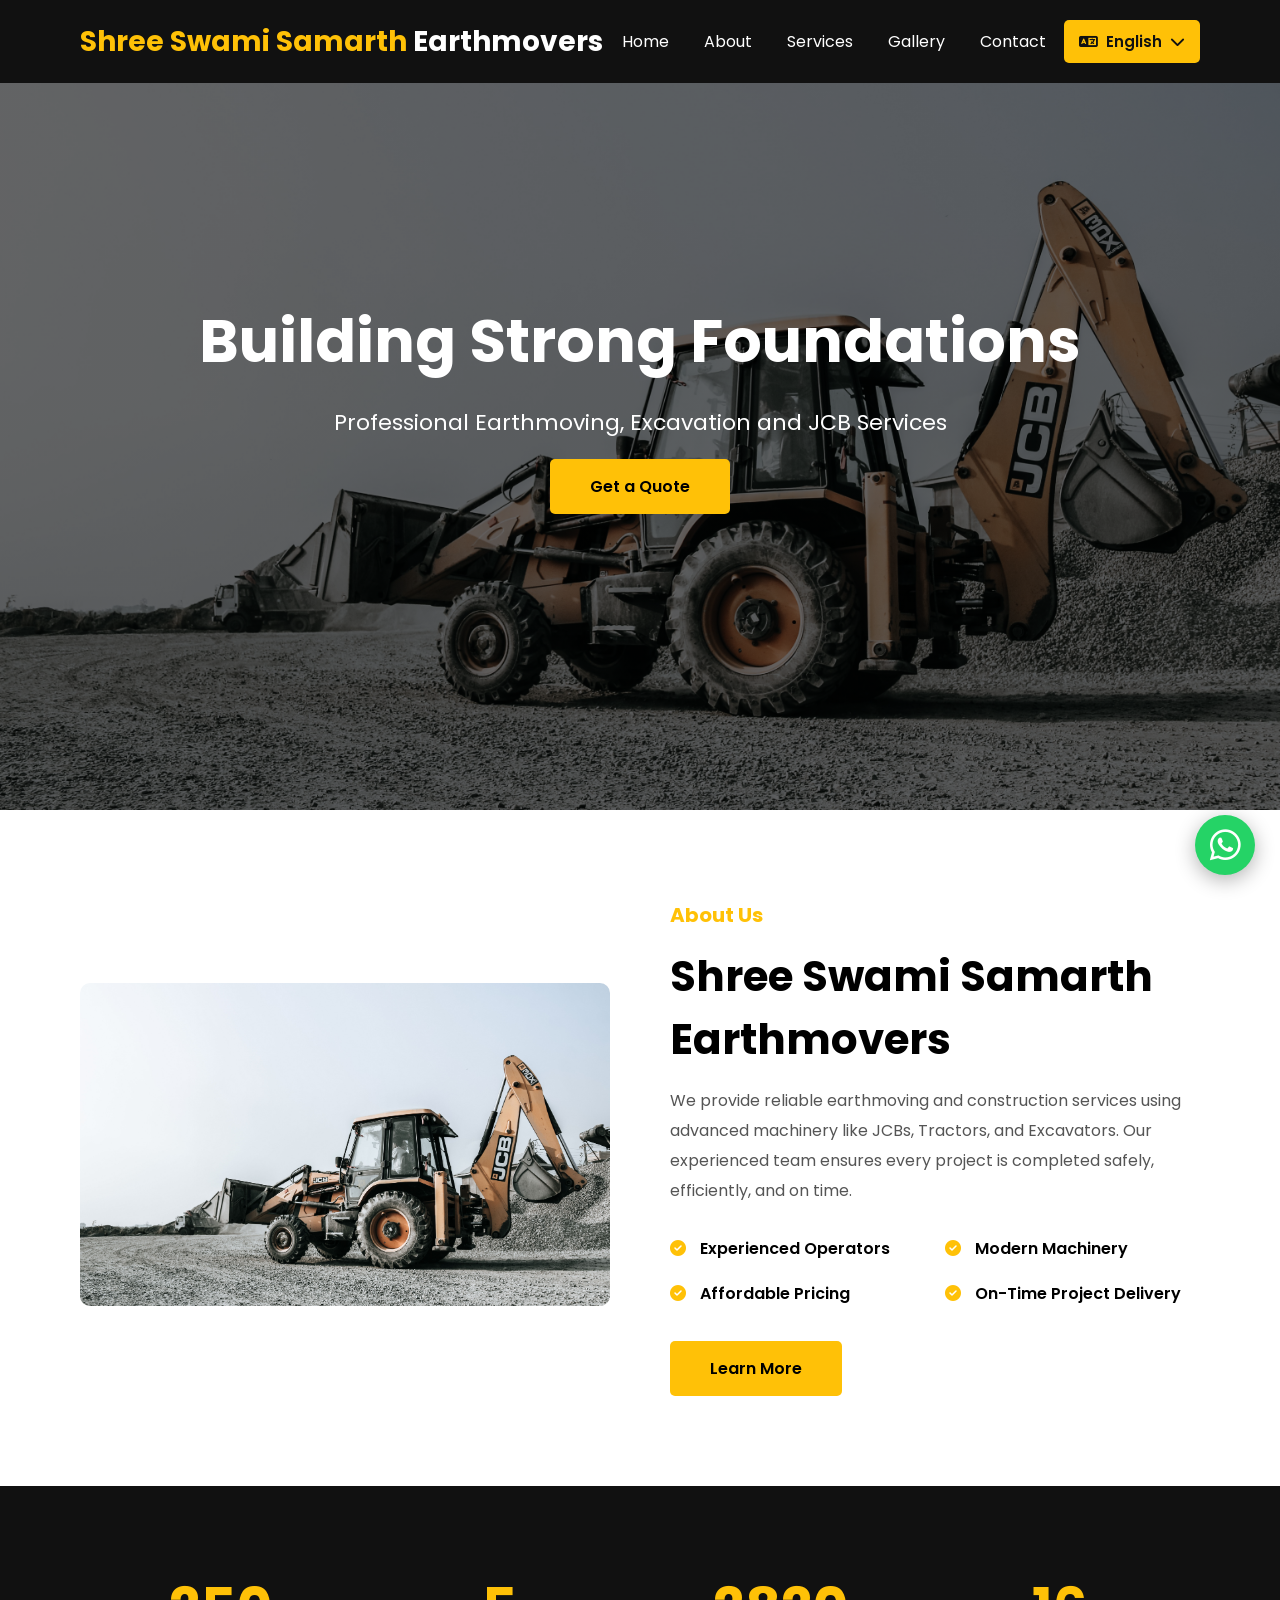
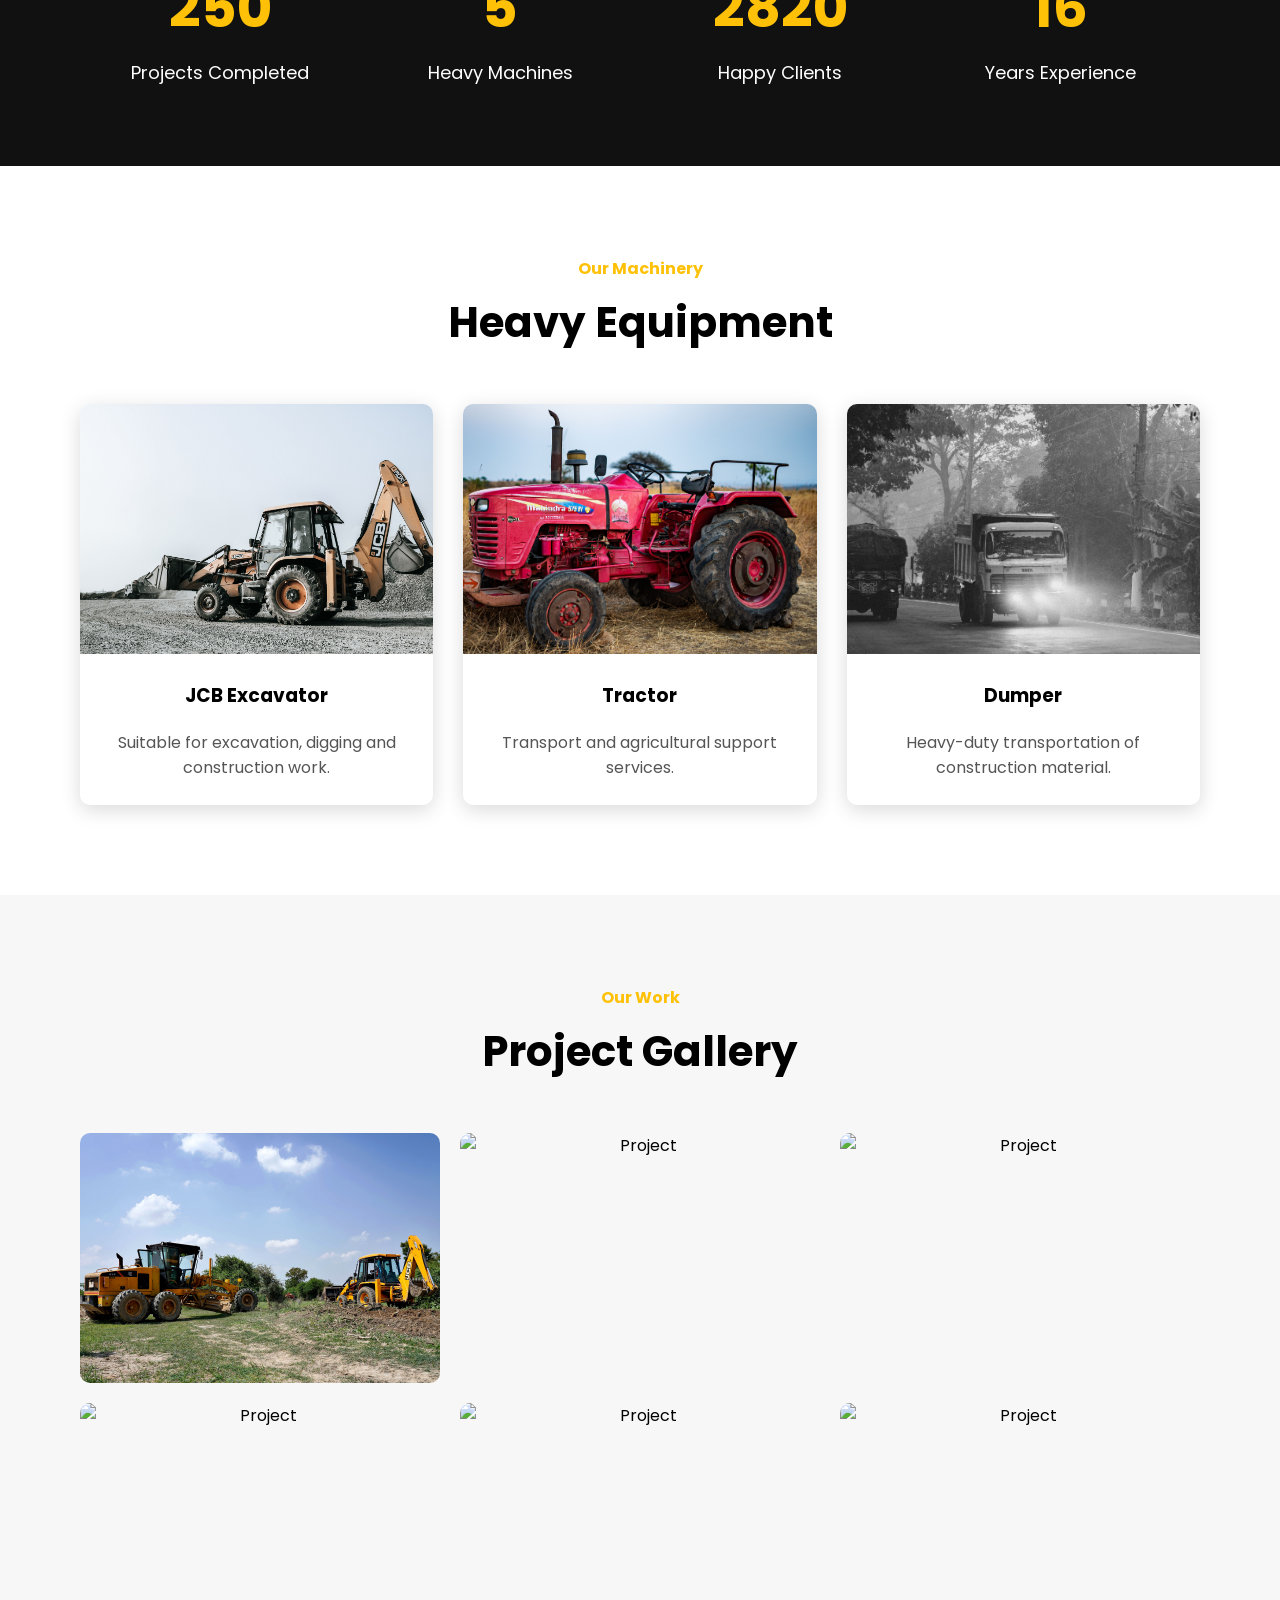
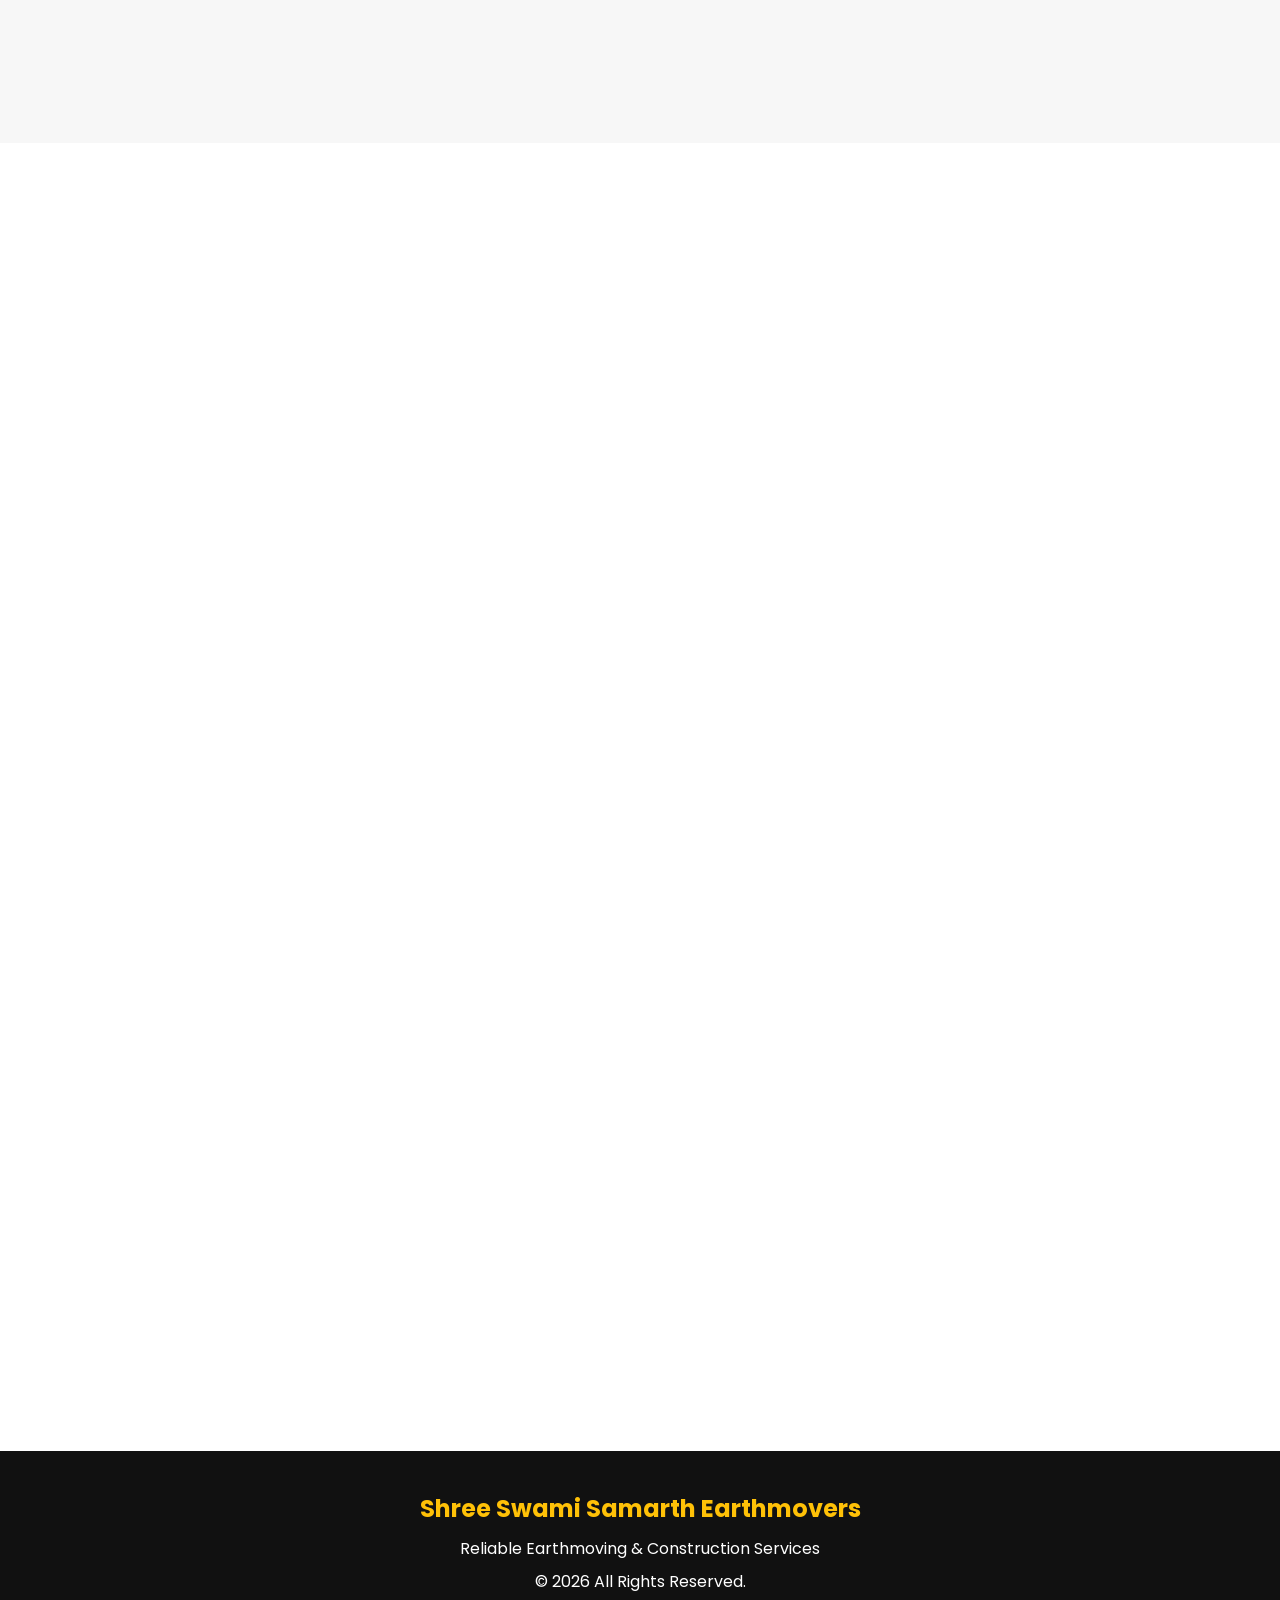
==== Shree-Swami-Samarth-Earthmovers/index.html @ c327d753 "Initial website" ====
<!DOCTYPE html>
<html lang="en">

<head>

    <meta charset="UTF-8">
    <meta name="viewport" content="width=device-width, initial-scale=1.0">

    <title>Shree Swami Samarth Earthmovers</title>

    <!-- CSS -->
    <link rel="stylesheet" href="css/style.css">

    <!-- Font Awesome -->
    <link rel="stylesheet"
        href="https://cdnjs.cloudflare.com/ajax/libs/font-awesome/6.7.2/css/all.min.css">

    <!-- Google Font -->
    <link
        href="https://fonts.googleapis.com/css2?family=Poppins:wght@300;400;500;600;700&display=swap"
        rel="stylesheet">

    <!-- AOS Animation -->
    <link rel="stylesheet"
        href="https://unpkg.com/aos@2.3.4/dist/aos.css">

</head>

<body>

    <!-- =========================
         LOADER
    ========================== -->

    <div id="loader">

        <h1 data-translate="loading">
            Loading...
        </h1>

    </div>


    <!-- =========================
         BACK TO TOP BUTTON
    ========================== -->

    <button id="topBtn">

        <i class="fa-solid fa-arrow-up"></i>

    </button>


    <!-- =========================
         WHATSAPP BUTTON
    ========================== -->

    <a href="https://wa.me/919604481664"
        class="whatsapp"
        target="_blank"
        aria-label="WhatsApp">

        <i class="fa-brands fa-whatsapp"></i>

    </a>


    <!-- =========================
         NAVIGATION
    ========================== -->

    <header id="header">

        <nav class="navbar">

            <div class="logo">

                Shree Swami Samarth
                <span>Earthmovers</span>

            </div>


            <ul class="nav-links">

                <li>
                    <a href="#home" data-translate="home">
                        Home
                    </a>
                </li>

                <li>
                    <a href="#about" data-translate="about">
                        About
                    </a>
                </li>

                <li>
                    <a href="#services" data-translate="services">
                        Services
                    </a>
                </li>

                <li>
                    <a href="#gallery" data-translate="gallery">
                        Gallery
                    </a>
                </li>

                <li>
                    <a href="#contact" data-translate="contact">
                        Contact
                    </a>
                </li>

            </ul>


            <!-- =========================
                 LANGUAGE SELECTOR
            ========================== -->

            <div class="language-selector">

                <button id="languageBtn">

                    <i class="fa-solid fa-language"></i>

                    <span id="currentLanguage">
                        English
                    </span>

                    <i class="fa-solid fa-chevron-down"></i>

                </button>


                <div class="language-menu" id="languageMenu">

                    <button data-lang="en">
                        English
                    </button>

                    <button data-lang="mr">
                        मराठी
                    </button>

                    <button data-lang="hi">
                        हिंदी
                    </button>

                </div>

            </div>

        </nav>

    </header>


    <!-- =========================
         HERO SECTION
    ========================== -->

    <section id="home" class="hero">

        <div class="hero-content" data-aos="fade-up">

            <h1 data-translate="heroTitle">
                Building Strong Foundations
            </h1>

            <p data-translate="heroDescription">
                Professional Earthmoving, Excavation and JCB Services
            </p>

            <a href="#contact"
                class="btn"
                data-translate="getQuote">

                Get a Quote

            </a>

        </div>

    </section>


    <!-- =========================
         ABOUT SECTION
    ========================== -->

    <section id="about"
        class="about"
        data-aos="fade-right">

        <div class="about-image">

            <img src="images/hero.jpg"
                alt="Earthmovers">

        </div>


        <div class="about-content">

            <h4 data-translate="aboutUs">
                About Us
            </h4>


            <h2 data-translate="aboutTitle">
                Shree Swami Samarth Earthmovers
            </h2>


            <p data-translate="aboutDescription">

                We provide reliable earthmoving and construction services
                using advanced machinery like JCBs, Tractors, and Excavators.
                Our experienced team ensures every project is completed
                safely, efficiently, and on time.

            </p>


            <div class="about-points">

                <div>

                    <i class="fa-solid fa-circle-check"></i>

                    <span data-translate="experiencedOperators">
                        Experienced Operators
                    </span>

                </div>


                <div>

                    <i class="fa-solid fa-circle-check"></i>

                    <span data-translate="modernMachinery">
                        Modern Machinery
                    </span>

                </div>


                <div>

                    <i class="fa-solid fa-circle-check"></i>

                    <span data-translate="affordablePricing">
                        Affordable Pricing
                    </span>

                </div>


                <div>

                    <i class="fa-solid fa-circle-check"></i>

                    <span data-translate="onTimeDelivery">
                        On-Time Project Delivery
                    </span>

                </div>

            </div>


            <a href="#contact"
                class="btn"
                data-translate="learnMore">

                Learn More

            </a>

        </div>

    </section>


    <!-- =========================
         STATISTICS SECTION
    ========================== -->

    <section class="stats">

        <div class="stat-box">

            <h2 class="counter"
                data-target="250">
                0
            </h2>

            <p data-translate="projectsCompleted">
                Projects Completed
            </p>

        </div>


        <div class="stat-box">

            <h2 class="counter"
                data-target="5">
                0
            </h2>

            <p data-translate="heavyMachines">
                Heavy Machines
            </p>

        </div>


        <div class="stat-box">

            <h2 class="counter"
                data-target="3000">
                0
            </h2>

            <p data-translate="happyClients">
                Happy Clients
            </p>

        </div>


        <div class="stat-box">

            <h2 class="counter"
                data-target="16">
                0
            </h2>

            <p data-translate="yearsExperience">
                Years Experience
            </p>

        </div>

    </section>


    <!-- =========================
         MACHINERY SECTION
    ========================== -->

    <section id="services"
        class="machinery"
        data-aos="zoom-in">

        <h4 data-translate="ourMachinery">
            Our Machinery
        </h4>

        <h2 data-translate="heavyEquipment">
            Heavy Equipment
        </h2>


        <div class="machine-container">


            <div class="machine-card">

                <img src="images/hero.jpg"
                    alt="JCB">

                <h3 data-translate="jcbExcavator">
                    JCB Excavator
                </h3>

                <p data-translate="jcbExcavatorDesc">
                    Suitable for excavation, digging and construction work.
                </p>

            </div>


            <div class="machine-card">

                <img src="images/tractor-2.jpg"
                    alt="Tractor">

                <h3 data-translate="tractor">
                    Tractor
                </h3>

                <p data-translate="tractorDesc">
                    Transport and agricultural support services.
                </p>

            </div>


            <div class="machine-card">

                <img src="images/dhumper.jpg"
                    alt="Dumper">

                <h3 data-translate="dumper">
                    Dumper
                </h3>

                <p data-translate="dumperDesc">
                    Heavy-duty transportation of construction material.
                </p>

            </div>

        </div>

    </section>


    <!-- =========================
         GALLERY
    ========================== -->

    <section id="gallery"
        class="gallery"
        data-aos="fade-up">

        <h4 data-translate="ourWork">
            Our Work
        </h4>

        <h2 data-translate="projectGallery">
            Project Gallery
        </h2>


        <div class="gallery-container">

            <img src="images/gallarypic-1.jpg"
                alt="Project">

            <img src="images/"
                alt="Project">

            <img src="images/gallery3.jpg"
                alt="Project">

            <img src="images/gallery4.jpg"
                alt="Project">

            <img src="images/gallery5.jpg"
                alt="Project">

            <img src="images/gallery6.jpg"
                alt="Project">

        </div>

    </section>


    <!-- =========================
         TESTIMONIALS
    ========================== -->

    <section class="testimonials"
        data-aos="fade-up">

        <h4 data-translate="testimonials">
            Testimonials
        </h4>

        <h2 data-translate="whatClientsSay">
            What Our Clients Say
        </h2>


        <div class="testimonial-container">


            <div class="testimonial-card">

                <p data-translate="testimonial1">

                    "Excellent excavation work. The team completed
                    our project on time with quality service."

                </p>

                <h3>
                    - Amit Patil
                </h3>

            </div>


            <div class="testimonial-card">

                <p data-translate="testimonial2">

                    "Professional operators and well-maintained JCBs.
                    Highly recommended."

                </p>

                <h3>
                    - Rahul Shinde
                </h3>

            </div>


            <div class="testimonial-card">

                <p data-translate="testimonial3">

                    "Affordable pricing and excellent support
                    throughout the project."

                </p>

                <h3>
                    - Sagar Jadhav
                </h3>

            </div>

        </div>

    </section>


    <!-- =========================
         CONTACT
    ========================== -->

    <section id="contact"
        class="contact"
        data-aos="fade-up">

        <h4 data-translate="contactUs">
            Contact Us
        </h4>

        <h2 data-translate="getInTouch">
            Get In Touch
        </h2>


        <div class="contact-container">


            <div class="contact-info">

                <h3>
                    Shree Swami Samarth Earthmovers
                </h3>


                <p>

                    <i class="fa-solid fa-phone"></i>

                    <span>
                        +91 9604481664
                    </span>

                </p>


                <p>

                    <i class="fa-solid fa-envelope"></i>

                    <span>
                        shreeswamisamarth6456@earthmovers.com
                    </span>

                </p>


                <p>

                    <i class="fa-solid fa-location-dot"></i>

                    <span data-translate="address">
                        Shevgaon Ahmednagar, Maharashtra
                    </span>

                </p>

            </div>


            <form>

                <input type="text"
                    placeholder="Your Name"
                    data-placeholder="yourName"
                    required>


                <input type="email"
                    placeholder="Your Email"
                    data-placeholder="yourEmail"
                    required>


                <input type="text"
                    placeholder="Phone Number"
                    data-placeholder="phoneNumber">


                <textarea rows="5"
                    placeholder="Your Message"
                    data-placeholder="yourMessage">
                </textarea>


                <button class="btn"
                    type="submit"
                    data-translate="sendMessage">

                    Send Message

                </button>

            </form>

        </div>

    </section>


    <!-- =========================
         FOOTER
    ========================== -->

    <footer>

        <h2>
            Shree Swami Samarth Earthmovers
        </h2>

        <p data-translate="footerDescription">

            Reliable Earthmoving & Construction Services

        </p>

        <p>

            © 2026

            <span data-translate="allRightsReserved">
                All Rights Reserved.
            </span>

        </p>

    </footer>


    <!-- =========================
         JAVASCRIPT
    ========================== -->

    <script src="js/script.js"></script>


    <!-- AOS -->
    <script src="https://unpkg.com/aos@2.3.4/dist/aos.js"></script>


    <script>

        AOS.init({

            duration: 1200,

            once: true

        });

    </script>

</body>

</html>
---- Shree-Swami-Samarth-Earthmovers/css/style.css ----
*{
    margin:0;
    padding:0;
    box-sizing:border-box;
    font-family:'Poppins',sans-serif;
}

html{
    scroll-behavior:smooth;
    scroll-padding-top:90px;
}

body{
    background:#fff;
}


/* =========================
   HEADER
========================= */

header{

    position:fixed;

    width:100%;

    top:0;

    left:0;

    z-index:1000;

    transition:.4s;
}

header.sticky{

    background:#111;

    box-shadow:0 3px 15px rgba(0,0,0,.3);
}


/* =========================
   NAVBAR
========================= */

.navbar{

    display:flex;

    justify-content:space-between;

    align-items:center;

    padding:20px 80px;

    background:#111;

}

.logo{

    color:#FFC107;

    font-size:28px;

    font-weight:700;

}

.logo span{

    color:white;

}

.nav-links{

    list-style:none;

    display:flex;

    gap:35px;

}

.nav-links a{

    color:white;

    text-decoration:none;

    transition:.3s;

}

.nav-links a:hover{

    color:#FFC107;

}


/* =========================
   LANGUAGE SELECTOR
========================= */

.language-selector{

    position:relative;

}

#languageBtn{

    display:flex;

    align-items:center;

    gap:8px;

    padding:10px 15px;

    background:#FFC107;

    color:#111;

    border:none;

    border-radius:5px;

    font-size:15px;

    font-weight:600;

    cursor:pointer;

}

#languageBtn:hover{

    background:white;

}

.language-menu{

    position:absolute;

    top:50px;

    right:0;

    width:140px;

    background:white;

    border-radius:6px;

    box-shadow:0 5px 20px rgba(0,0,0,.2);

    display:none;

    overflow:hidden;

    z-index:1001;

}

.language-menu.active{

    display:block;

}

.language-menu button{

    width:100%;

    padding:12px 15px;

    border:none;

    background:white;

    text-align:left;

    font-size:15px;

    cursor:pointer;

}

.language-menu button:hover{

    background:#FFC107;

}


/* =========================
   HERO
========================= */

.hero{

    height:90vh;

    background:

        linear-gradient(
            rgba(0,0,0,.6),
            rgba(0,0,0,.6)
        ),

        url('../images/hero.jpg');

    background-size:cover;

    background-position:center;

    display:flex;

    justify-content:center;

    align-items:center;

    text-align:center;

}

.hero-content{

    animation:fadeUp 1.2s ease;

}

.hero-content h1{

    font-size:60px;

    color:white;

}

.hero-content p{

    color:white;

    margin:20px 0;

    font-size:22px;

}


/* =========================
   BUTTON
========================= */

.btn{

    display:inline-block;

    padding:15px 40px;

    background:#FFC107;

    color:black;

    text-decoration:none;

    border-radius:5px;

    font-weight:600;

    transition:.3s;

    border:none;

}

.btn:hover{

    background:white;

}


/* =========================
   ABOUT
========================= */

.about{

    display:flex;

    justify-content:space-between;

    align-items:center;

    gap:60px;

    padding:90px 80px;

    flex-wrap:wrap;

}

.about-image{

    flex:1;

}

.about-image img{

    width:100%;

    border-radius:10px;

}

.about-content{

    flex:1;

}

.about-content h4{

    color:#FFC107;

    font-size:20px;

}

.about-content h2{

    font-size:42px;

    margin:15px 0;

}

.about-content p{

    color:#555;

    line-height:30px;

    margin-bottom:30px;

}

.about-points{

    display:grid;

    grid-template-columns:repeat(2,1fr);

    gap:20px;

    margin-bottom:35px;

}

.about-points div{

    font-weight:600;

}

.about-points i{

    color:#FFC107;

    margin-right:10px;

}


/* =========================
   STATISTICS
========================= */

.stats{

    background:#111;

    color:white;

    display:grid;

    grid-template-columns:

        repeat(auto-fit,minmax(220px,1fr));

    text-align:center;

    padding:80px;

}

.stat-box h2{

    color:#FFC107;

    font-size:55px;

    margin-bottom:10px;

}

.stat-box p{

    font-size:18px;

}


/* =========================
   MACHINERY
========================= */

.machinery{

    padding:90px 80px;

    text-align:center;

}

.machinery h4{

    color:#FFC107;

}

.machinery h2{

    font-size:42px;

    margin:10px 0 20px;

}

.machine-container{

    display:grid;

    grid-template-columns:

        repeat(auto-fit,minmax(280px,1fr));

    gap:30px;

    margin-top:50px;

}

.machine-card{

    box-shadow:

        0 5px 20px rgba(0,0,0,.15);

    border-radius:10px;

    overflow:hidden;

    transition:.4s;

}

.machine-card:hover{

    transform:translateY(-10px);

}

.machine-card img{

    width:100%;

    height:250px;

    object-fit:cover;

}

.machine-card h3{

    margin:20px;

}

.machine-card p{

    padding:0 20px 25px;

    color:#555;

}


/* =========================
   GALLERY
========================= */

.gallery{

    padding:90px 80px;

    background:#f7f7f7;

    text-align:center;

}

.gallery h4{

    color:#FFC107;

}

.gallery h2{

    font-size:42px;

    margin:10px 0 20px;

}

.gallery-container{

    display:grid;

    grid-template-columns:

        repeat(auto-fit,minmax(300px,1fr));

    gap:20px;

    margin-top:50px;

}

.gallery-container img{

    width:100%;

    height:250px;

    object-fit:cover;

    border-radius:10px;

    transition:.4s;

}

.gallery-container img:hover{

    transform:scale(1.05);

}


/* =========================
   TESTIMONIALS
========================= */

.testimonials{

    padding:90px 80px;

    text-align:center;

}

.testimonials h4{

    color:#FFC107;

}

.testimonials h2{

    font-size:42px;

    margin:10px 0 20px;

}

.testimonial-container{

    display:grid;

    grid-template-columns:

        repeat(auto-fit,minmax(300px,1fr));

    gap:30px;

    margin-top:50px;

}

.testimonial-card{

    background:white;

    padding:35px;

    border-radius:10px;

    box-shadow:

        0 5px 20px rgba(0,0,0,.1);

}

.testimonial-card p{

    font-style:italic;

    color:#555;

    margin-bottom:20px;

}

.testimonial-card h3{

    color:#FFC107;

}


/* =========================
   CONTACT
========================= */

.contact{

    padding:90px 80px;

    background:#f7f7f7;

}

.contact h2,
.contact h4{

    text-align:center;

}

.contact h4{

    color:#FFC107;

}

.contact h2{

    font-size:42px;

    margin:10px 0 20px;

}

.contact-container{

    display:grid;

    grid-template-columns:1fr 1fr;

    gap:50px;

    margin-top:50px;

}

.contact-info h3{

    margin-bottom:20px;

}

.contact-info p{

    margin:15px 0;

}

.contact-info i{

    color:#FFC107;

    margin-right:10px;

}

form{

    display:flex;

    flex-direction:column;

    gap:20px;

}

form input,
form textarea{

    padding:15px;

    border:1px solid #ddd;

    border-radius:5px;

    font-size:16px;

}

form button{

    border:none;

    cursor:pointer;

}


/* =========================
   FOOTER
========================= */

footer{

    background:#111;

    color:white;

    text-align:center;

    padding:40px;

}

footer h2{

    color:#FFC107;

    margin-bottom:10px;

}

footer p{

    margin:8px 0;

}


/* =========================
   WHATSAPP
========================= */

.whatsapp{

    position:fixed;

    right:25px;

    bottom:25px;

    background:#25D366;

    color:white;

    width:60px;

    height:60px;

    border-radius:50%;

    display:flex;

    justify-content:center;

    align-items:center;

    font-size:35px;

    text-decoration:none;

    box-shadow:

        0 5px 20px rgba(0,0,0,.3);

    z-index:999;

}


/* =========================
   BACK TO TOP
========================= */

#topBtn{

    position:fixed;

    right:30px;

    bottom:100px;

    width:55px;

    height:55px;

    border:none;

    border-radius:50%;

    background:#FFC107;

    font-size:22px;

    cursor:pointer;

    display:none;

    z-index:999;

    transition:.3s;

}

#topBtn:hover{

    background:#111;

    color:white;

}


/* =========================
   LOADER
========================= */

#loader{

    position:fixed;

    width:100%;

    height:100%;

    background:#111;

    display:flex;

    justify-content:center;

    align-items:center;

    color:#FFC107;

    font-size:30px;

    z-index:9999;

}


/* =========================
   ANIMATION
========================= */

@keyframes fadeUp{

    from{

        opacity:0;

        transform:translateY(60px);

    }

    to{

        opacity:1;

        transform:translateY(0);

    }

}


/* =========================
   RESPONSIVE
========================= */

@media(max-width:900px){

    .navbar{

        padding:20px 30px;

        flex-wrap:wrap;

        gap:15px;

    }

    .nav-links{

        gap:20px;

    }

    .hero-content h1{

        font-size:45px;

    }

    .contact-container{

        grid-template-columns:1fr;

    }

}


@media(max-width:650px){

    .navbar{

        padding:15px 20px;

    }

    .logo{

        font-size:20px;

    }

    .nav-links{

        gap:12px;

    }

    .nav-links a{

        font-size:13px;

    }

    #languageBtn{

        padding:8px 10px;

        font-size:13px;

    }

    .hero{

        height:80vh;

    }

    .hero-content{

        padding:20px;

    }

    .hero-content h1{

        font-size:35px;

    }

    .hero-content p{

        font-size:17px;

    }

    .about,
    .machinery,
    .gallery,
    .testimonials,
    .contact{

        padding:60px 20px;

    }

    .about-content h2,
    .machinery h2,
    .gallery h2,
    .testimonials h2,
    .contact h2{

        font-size:30px;

    }

    .about-points{

        grid-template-columns:1fr;

    }

    .stats{

        padding:60px 20px;

    }

    .stat-box h2{

        font-size:45px;

    }

    .contact-container{

        gap:30px;

    }

}
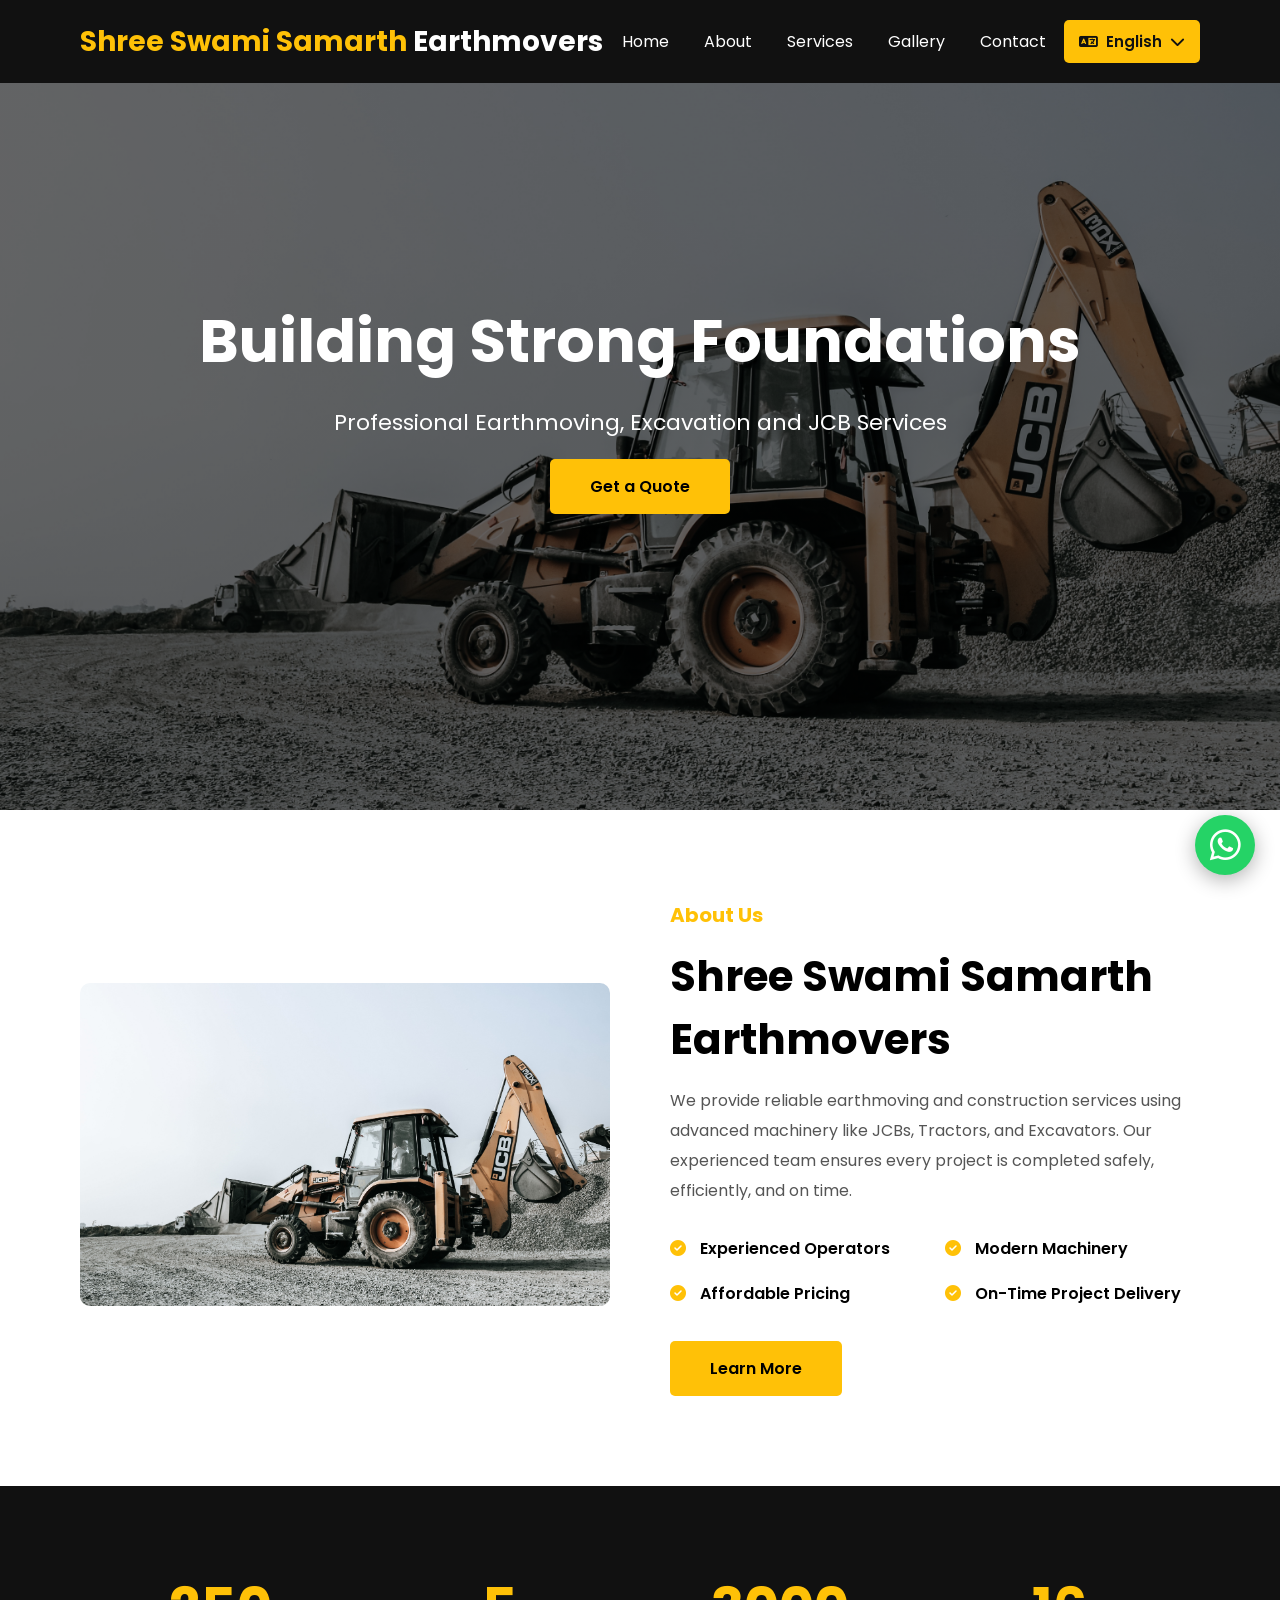
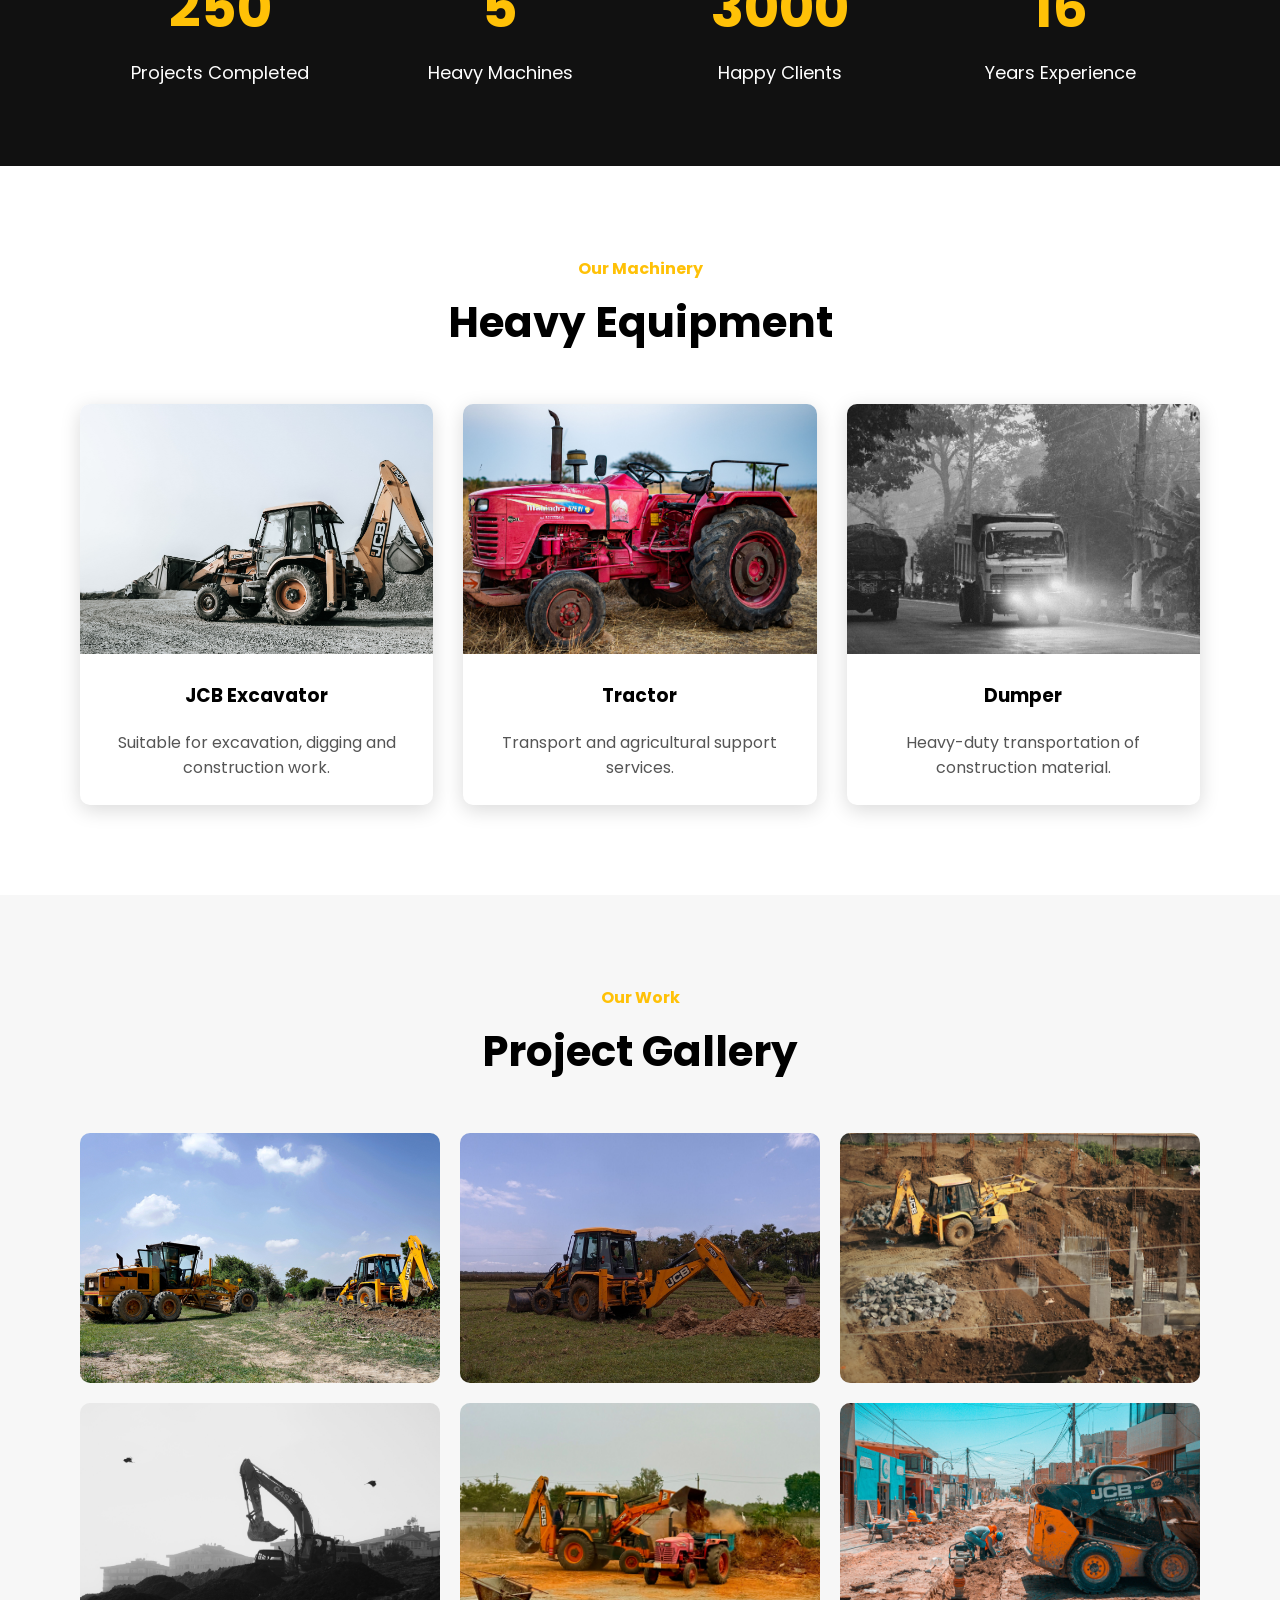
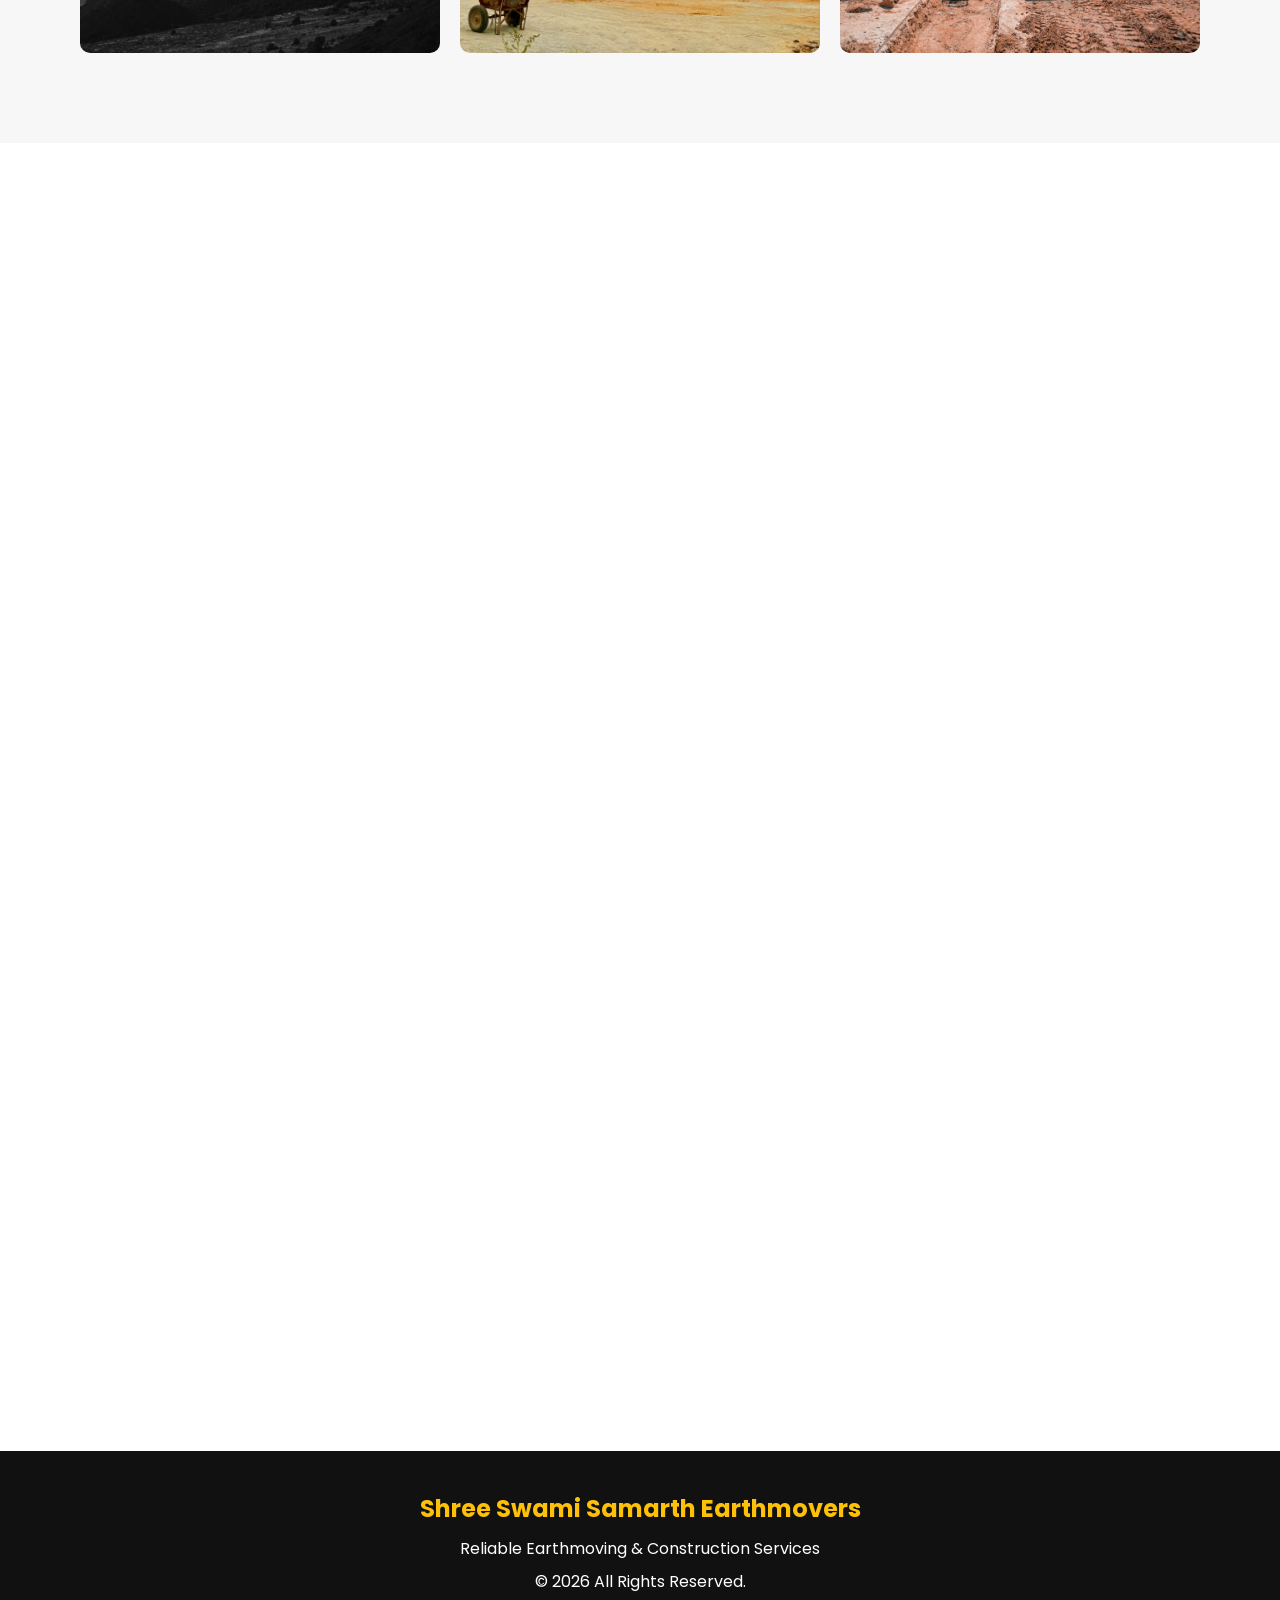
==== commit 8a007fb1: "Initial website" ====
--- a/Shree-Swami-Samarth-Earthmovers/index.html
+++ b/Shree-Swami-Samarth-Earthmovers/index.html
@@ -445,19 +445,19 @@
             <img src="images/gallarypic-1.jpg"
                 alt="Project">
 
-            <img src="images/"
+            <img src="images/gallary-2 (6).jpg"
                 alt="Project">
 
-            <img src="images/gallery3.jpg"
+            <img src="images/gallarypic-2.jpg"
                 alt="Project">
 
-            <img src="images/gallery4.jpg"
+            <img src="images/gallary-3.jpg"
                 alt="Project">
 
-            <img src="images/gallery5.jpg"
+            <img src="images/gallary-2 (3).jpg"
                 alt="Project">
 
-            <img src="images/gallery6.jpg"
+            <img src="images/gallary-2 (4).jpg"
                 alt="Project">
 
         </div>
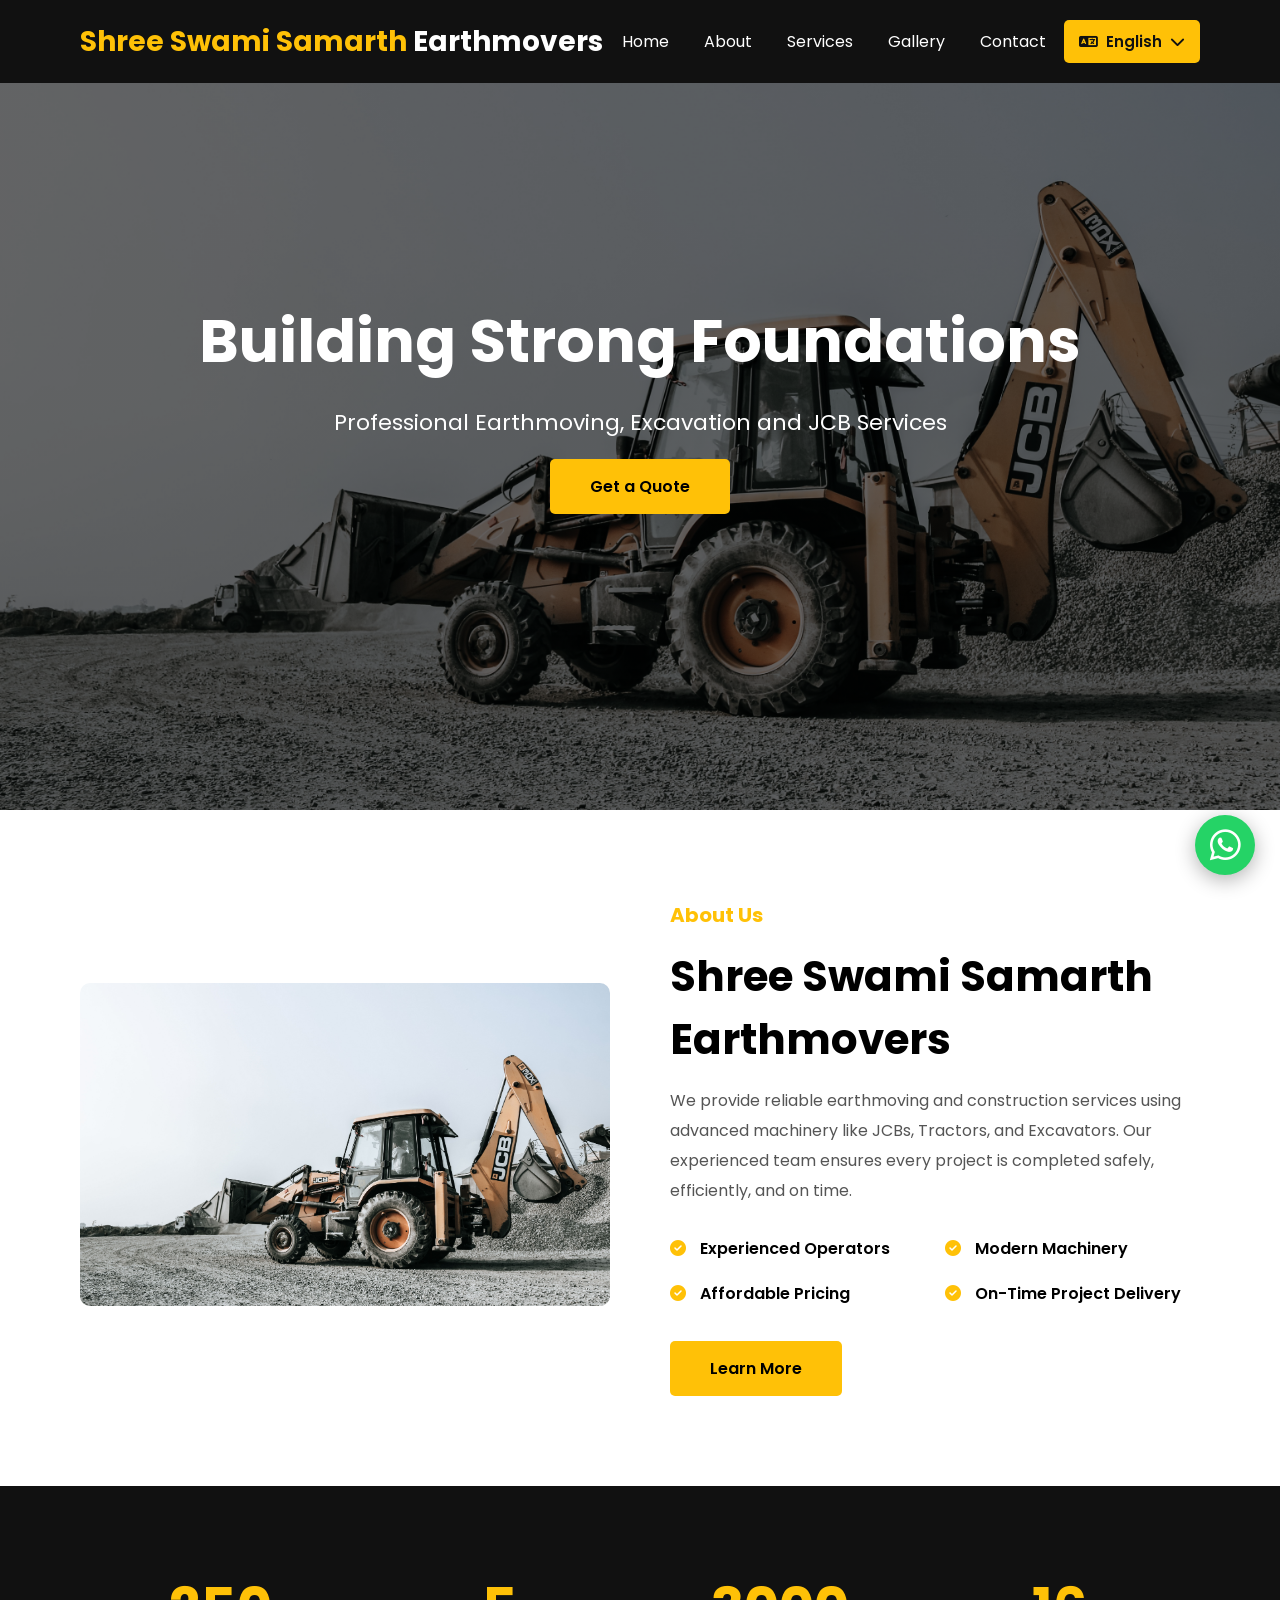
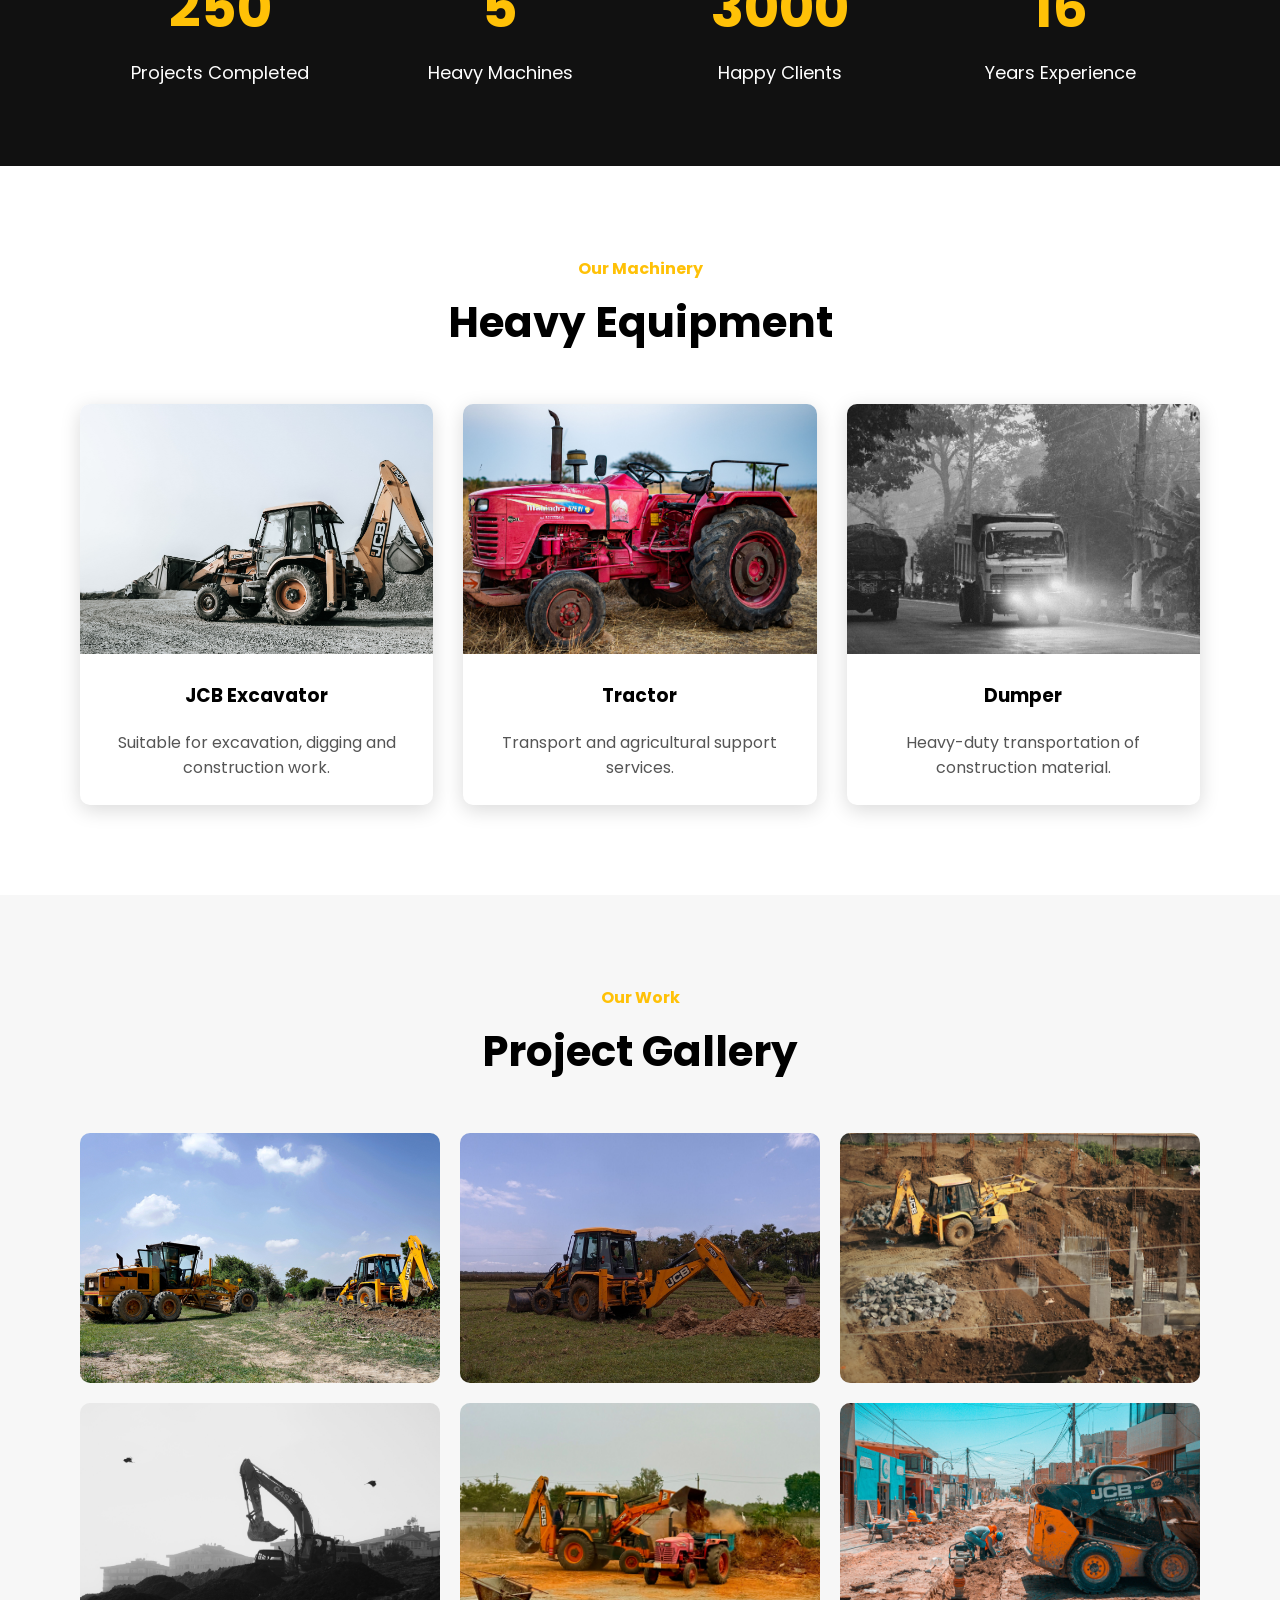
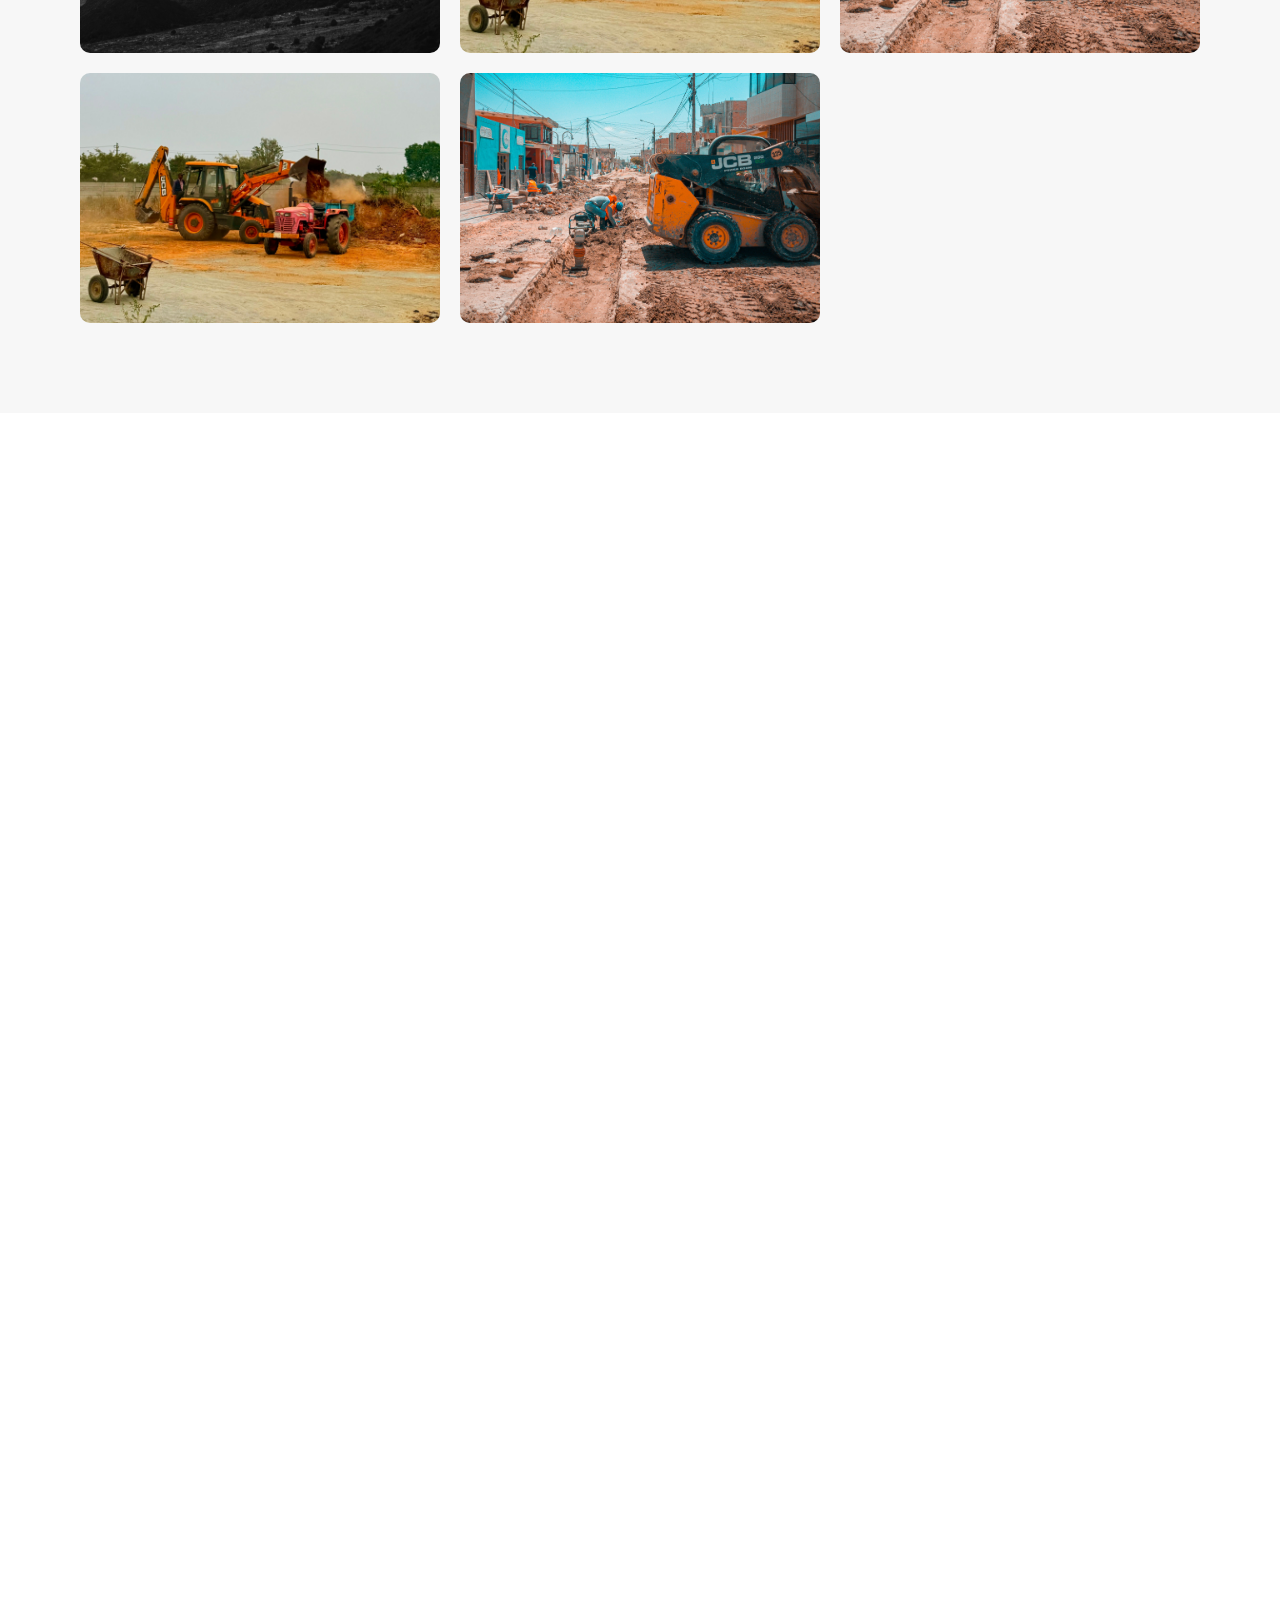
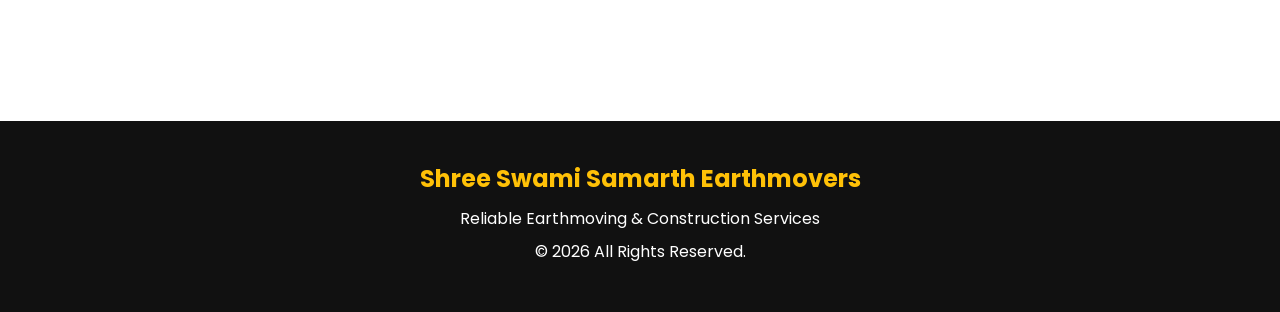
==== commit 31dd8530: "Update website" ====
--- a/Shree-Swami-Samarth-Earthmovers/index.html
+++ b/Shree-Swami-Samarth-Earthmovers/index.html
@@ -460,6 +460,11 @@
             <img src="images/gallary-2 (4).jpg"
                 alt="Project">
 
+            <img src="images/gallary-2 (3).jpg"
+                alt="Project">
+
+            <img src="images/gallary-2 (4).jpg"
+                alt="Project">
         </div>
 
     </section>
